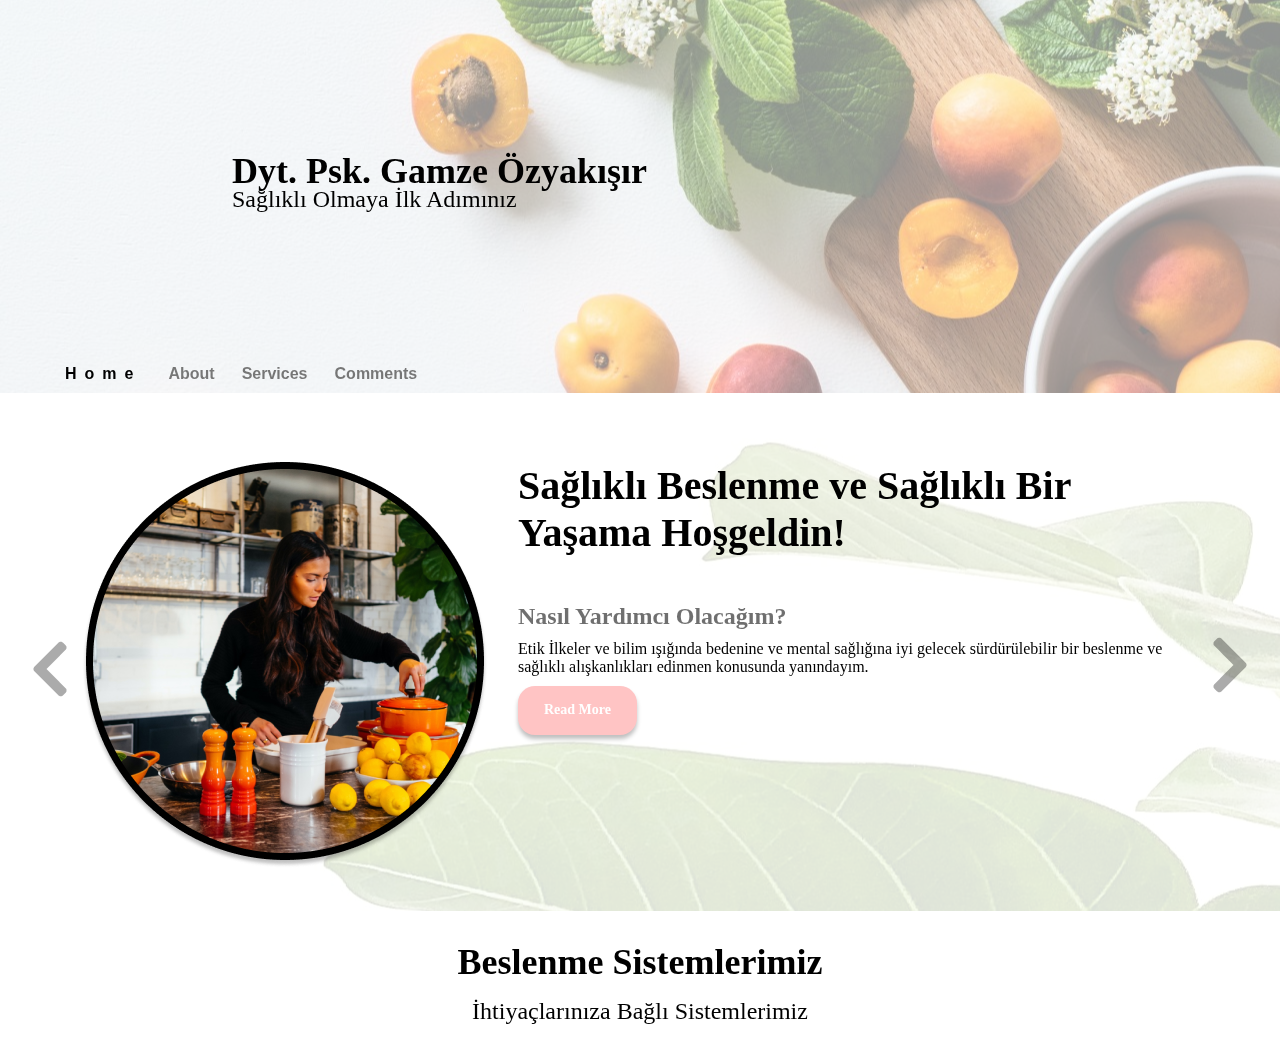
==== index2.html @ da1308be "add systems" ====
<!DOCTYPE html>
<html lang="en">
<head>
    <meta charset="UTF-8">
    <meta name="viewport" content="width=device-width, initial-scale=1.0">
    <title>Dietitian Web Site</title>
    <link rel="stylesheet" href="style2.css">
</head>
<body>

    <header>
        <div class="name">
            <h1>Dyt. Psk. Gamze Özyakışır</h1>
            <h5>Sağlıklı Olmaya İlk Adımınız</h5>
        </div>
        <div class="nav">
            <ul class="nav_items">
                <li><a href="#" class="active">Home</a></li>
                <li><a href="#" class="passive">About</a></li>
                <li><a href="#services" class="passive">Services</a></li>
                <li><a href="#comments" class="passive">Comments</a></li>
            </ul>
        </div>
    </header>
    <div class="hero">
        <div class="left-arrow">
            <img src="./images/Vector.png" alt="">
        </div>
        <div class="hero-content">
            <div class="hero-photo">
                <img src="./images/Ellipse 1.png" alt="">
            </div>
            <div class="hero-content-texts">
                <div class="content-title">
                    Sağlıklı Beslenme ve Sağlıklı Bir <span> Yaşama Hoşgeldin!</span>
                </div>
                <div class="content-text">
                    <div class="text-title">
                        Nasıl Yardımcı Olacağım?
                    </div>
                    <div class="text-content">
                        Etik İlkeler ve bilim ışığında bedenine ve mental sağlığına iyi gelecek sürdürülebilir bir beslenme ve sağlıklı
alışkanlıkları edinmen konusunda yanındayım.
                    </div>
                    <button class="button1">Read More</button>

                </div>
              

            </div>

        </div>
        <div class="right-arrow">
            <img src="./images/Vector.png" alt="">
        </div>
    </div>
    <div class="nutrition_systems">
        <div class="title">
            <div class="title_header">
                
                    Beslenme Sistemlerimiz
                
            </div>
            <div class="sub_title">
                <h5>
                    İhtiyaçlarınıza Bağlı Sistemlerimiz
                </h5>
            </div>
        </div>
        <div class="subsystems">
            <div class="subsystem1">
                <div class="sub1_1">

                </div>
                <div class="sub1_2">

                </div>
            </div>
            <div class="subsystem2">
                <div class="sub2_1">

                </div>
                <div class="sub2_2">

                </div>
            </div>
            <div class="subsystem2">
                <div class="sub3_1">

                </div>
                <div class="sub3_2">

                </div>
            </div>
        </div>
    </div>
    
</body>
</html>
---- style2.css ----
*, ::after, ::before, .nav_items, .nav_items *, a:link, li, header, html {
  box-sizing: border-box;
  padding: 0;
  margin: 0;
  border: 0;
  list-style: none;
  text-decoration: none;
  color: black;
}
header{
    margin: 0;
    padding: 0;
}
h1,h5,li{
    font-family: 'Segoe UI', Tahoma, Geneva, Verdana, sans-serif;
}

h1{
    color: #000;
    font-family: Segoe UI;
    font-size: 36px;
    font-style: normal;
    font-weight: 700;
    line-height: 0px; /* 0% */
}
h5{
    color: #000;
    font-family: Segoe UI;
    font-size: 24px;
    font-style: normal;
    font-weight: 200;
    line-height: 56px; /* 233.333% */
}
.name{
    margin-left: 14.5rem;
    margin-top: 10.68rem;


}
header{
   
    background-size: cover;
    height: 393;
    display: flex;
    flex-direction: column;
    position: relative;
    background-size: center;
    height: 24.5625rem;
    flex-shrink: 0;
    /* background: url(./images/WhatsApp\ Image\ 2021-11-04\ at\ 17.34.36.jpeg); */
    /* opacity: 0.5; */
    background-position: center;


}

header::after{

    
        content: "";
        background: url(./images/WhatsApp\ Image\ 2021-11-04\ at\ 17.34.36.jpeg);
        opacity: 0.5;
        top: 0;
        left: 0;
        bottom: 0;
        right: 0;
        position: absolute;
        z-index: -1;   
        background-position: center;
}
      


.nav{
    position: absolute;
    /* top: 0; */
    /* width: 100%; */
    height: 1.75rem;
    bottom: 0;
}

.nav ul{
    color: #000;
    text-align: center;
    font-family: Segoe UI;
    font-size: 1rem;
    font-style: normal;
    font-weight: 700;
    line-height: normal;


}

.nav ul li{
    padding-left: 1.69rem;
   
}
.nav_items{
    display: flex;
    flex-direction: row;
    justify-content: flex-start;
    align-items: start;
    padding: 0 10%;
}

.passive{
    mix-blend-mode: color;
}

.active{
    color: #000 !important;
    letter-spacing: 8px;
}

.hero{
    background-size: cover;
    width: 100%;
    height: 30.5rem;
    display: flex;
    position: relative;
    background-size: center; 
    /* background: url(./images/josh-calabrese-XXpbdU_31Sg-unsplash.jpg);
    opacity: 0.5; */
    background-position: right;
    align-items: center;
    justify-content: space-around;
    padding-left: 33px;
    padding-right: 33px;
    margin-top: 30px;
    margin-bottom: 30px;
}

.hero::after{
    content: "";
    background: url(./images/josh-calabrese-XXpbdU_31Sg-unsplash.jpg);
    top: 0;
    left: 0;
    bottom: 0;
    right: 0;
    position: absolute;
    z-index: -1;   
    background-position: right;
    opacity: 0.15;

}

.hero-photo img{
    padding-left: 15px;
}

.left-arrow{
    transform: rotate(180deg);
}
.hero-content{
    display: flex;
    gap: 30px;
    
}


.hero-content-texts{
    display: flex;
    flex-direction: column;
    gap: 47px;
    padding-right: 15px;
}

.content-title{
    color: #000;
font-family: Segoe UI;
font-size: 2.5rem;
font-style: normal;
font-weight: 700;
line-height: normal;
}

.text-title{
    color: #000;
font-family: Segoe UI;
font-size: 1.5rem;
font-style: normal;
font-weight: 700;
line-height: normal;
opacity: 0.5600000023841858;
}

.text-content{color: #000;
    font-family: Segoe UI;
    font-size: 1rem;
    font-style: normal;
    font-weight: 400;
    line-height: normal;
    margin-bottom: 10px;
    margin-top: 9.61px;
}

    .button1{
      
width: 7.44963rem;
height: 3.08106rem;
padding: 0rem 0.85563rem 0rem 0.83188rem;
align-items: flex-start;
flex-shrink: 0;
border-radius: 1.0625rem;
background: #FFC4C4;
box-shadow: 0px 4px 4px 0px rgba(0, 0, 0, 0.25);
color: #FFF;
text-align: center;
font-family: Segoe UI;
font-size: 0.875rem;
font-style: normal;
font-weight: 700;
line-height: 1.75rem; /* 200% */

    }

    .title_header{
        color: #000;
text-align: center;
font-family: Segoe UI;
font-size: 2.25rem;
font-style: normal;
font-weight: 700;
line-height: normal;
    }

    .sub_title{
        color: #000;
text-align: center;
font-family: Segoe UI;
font-size: 1.1075rem;
font-style: normal;
font-weight: 700;
line-height: normal;
    }
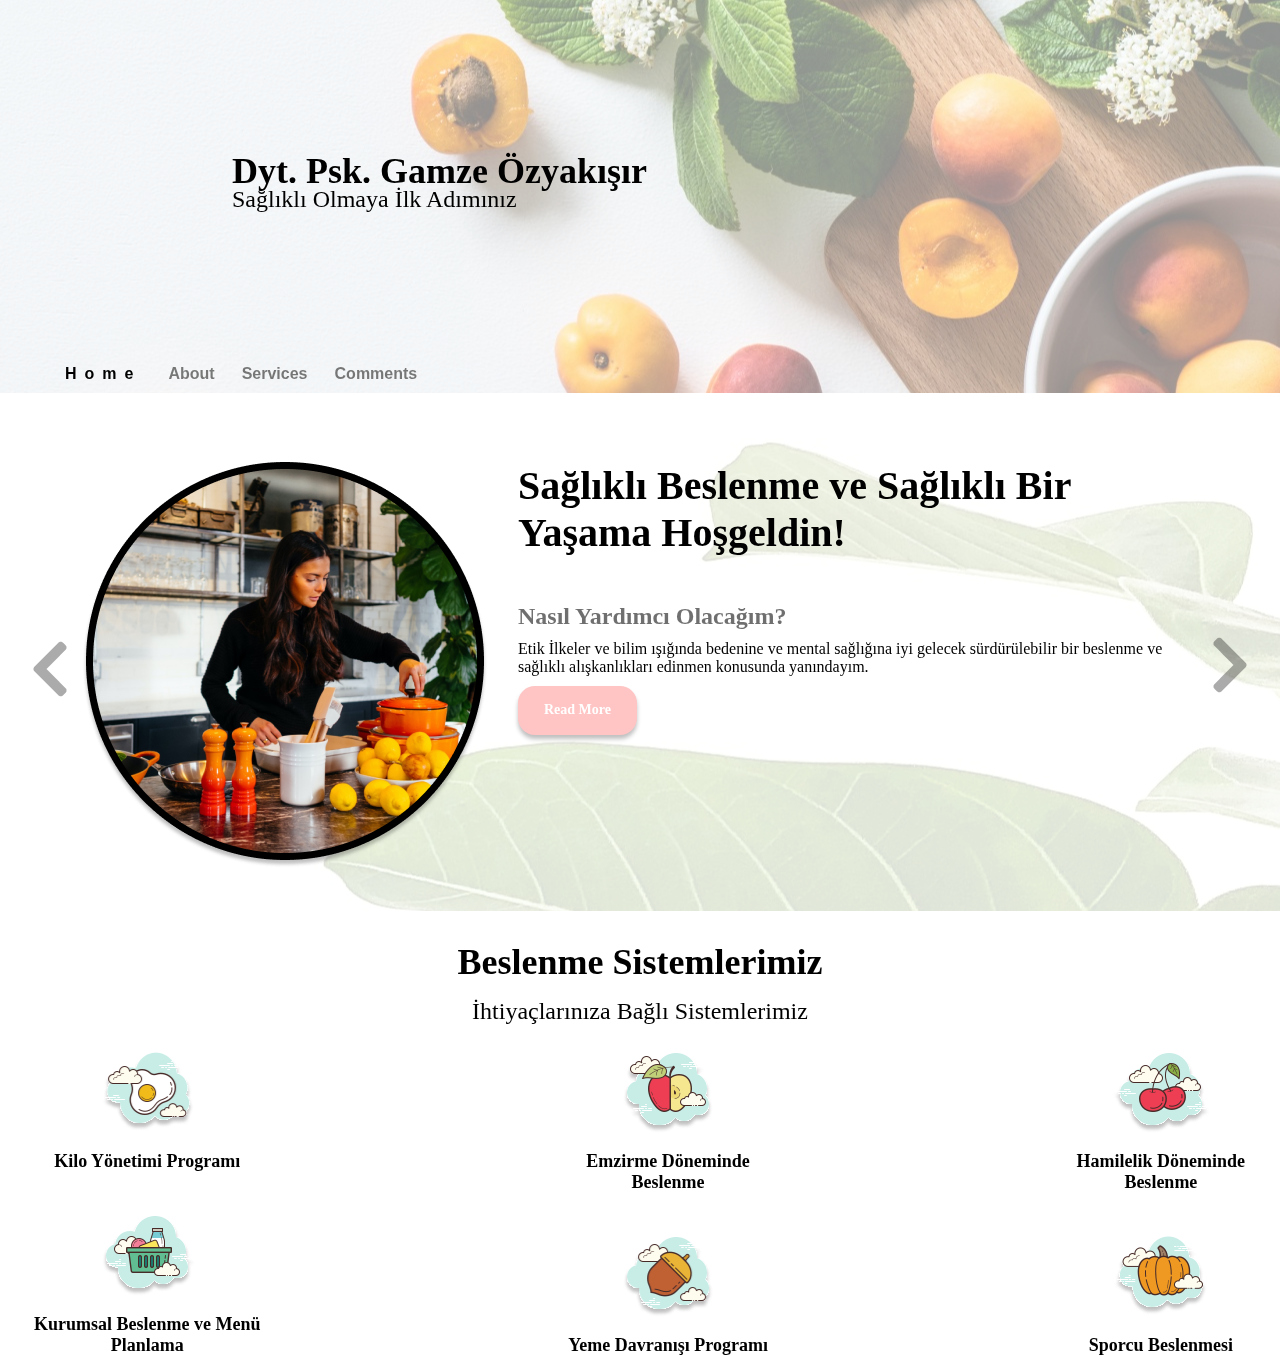
==== commit 359499d7: "add index2 system" ====
--- a/index2.html
+++ b/index2.html
@@ -70,26 +70,55 @@
         <div class="subsystems">
             <div class="subsystem1">
                 <div class="sub1_1">
-
+                    <div class="subImage">
+                        <img src="./images/sub1.png" alt="">
+                    </div>
+                    <div class="subText">
+                        Kilo Yönetimi Programı
+                    </div>
+                    
                 </div>
                 <div class="sub1_2">
-
+                    <div class="subImage">
+                        <img class="img" src="./images/sub2.png"></img>
+                    </div>
+                    <div class="subText">
+                        Kurumsal Beslenme ve Menü
+                        Planlama
+                    </div>
                 </div>
             </div>
             <div class="subsystem2">
                 <div class="sub2_1">
-
+                    <div class="subImage">
+                        <img class="img" src="./images/sub3.png"></img>
+                    </div>
+                    <div class="subText">
+                        Emzirme Döneminde Beslenme
+                    </div>
                 </div>
                 <div class="sub2_2">
-
+                    <div class="subImage">
+                        <img class="img" src="./images/sub4.png"></img>
+                    </div>
+                    <div class="subText">
+                        Yeme Davranışı Programı
+                    </div>
                 </div>
             </div>
-            <div class="subsystem2">
+            <div class="subsystem3">
                 <div class="sub3_1">
-
+                    <div class="subImage">
+                        <img class="img" src="./images/sub5.png"></img>
+                    </div>
+                    <div class="subText">
+                        Hamilelik Döneminde Beslenme
+                    </div>
                 </div>
                 <div class="sub3_2">
-
+                    <img class="img" src="./images/sub6.png"></img>
+                    <div class="subText">
+                        Sporcu Beslenmesi
                 </div>
             </div>
         </div>
--- a/style2.css
+++ b/style2.css
@@ -232,4 +232,23 @@
 font-style: normal;
 font-weight: 700;
 line-height: normal;
-    }+    }
+
+.subText{
+font-family: Segoe UI;
+font-size: 1.125rem;
+font-style: normal;
+font-weight: 700;
+line-height: normal;
+}
+
+.subsystems{
+    display: flex;
+    justify-content: center;
+    text-align: center;
+    gap: 257px;
+    background: url(<path-to-image>), lightgray 50% / cover no-repeat, #FFF;}
+
+.sub1_1, .sub2_1, .sub3_1{
+   margin-bottom: 30px;
+}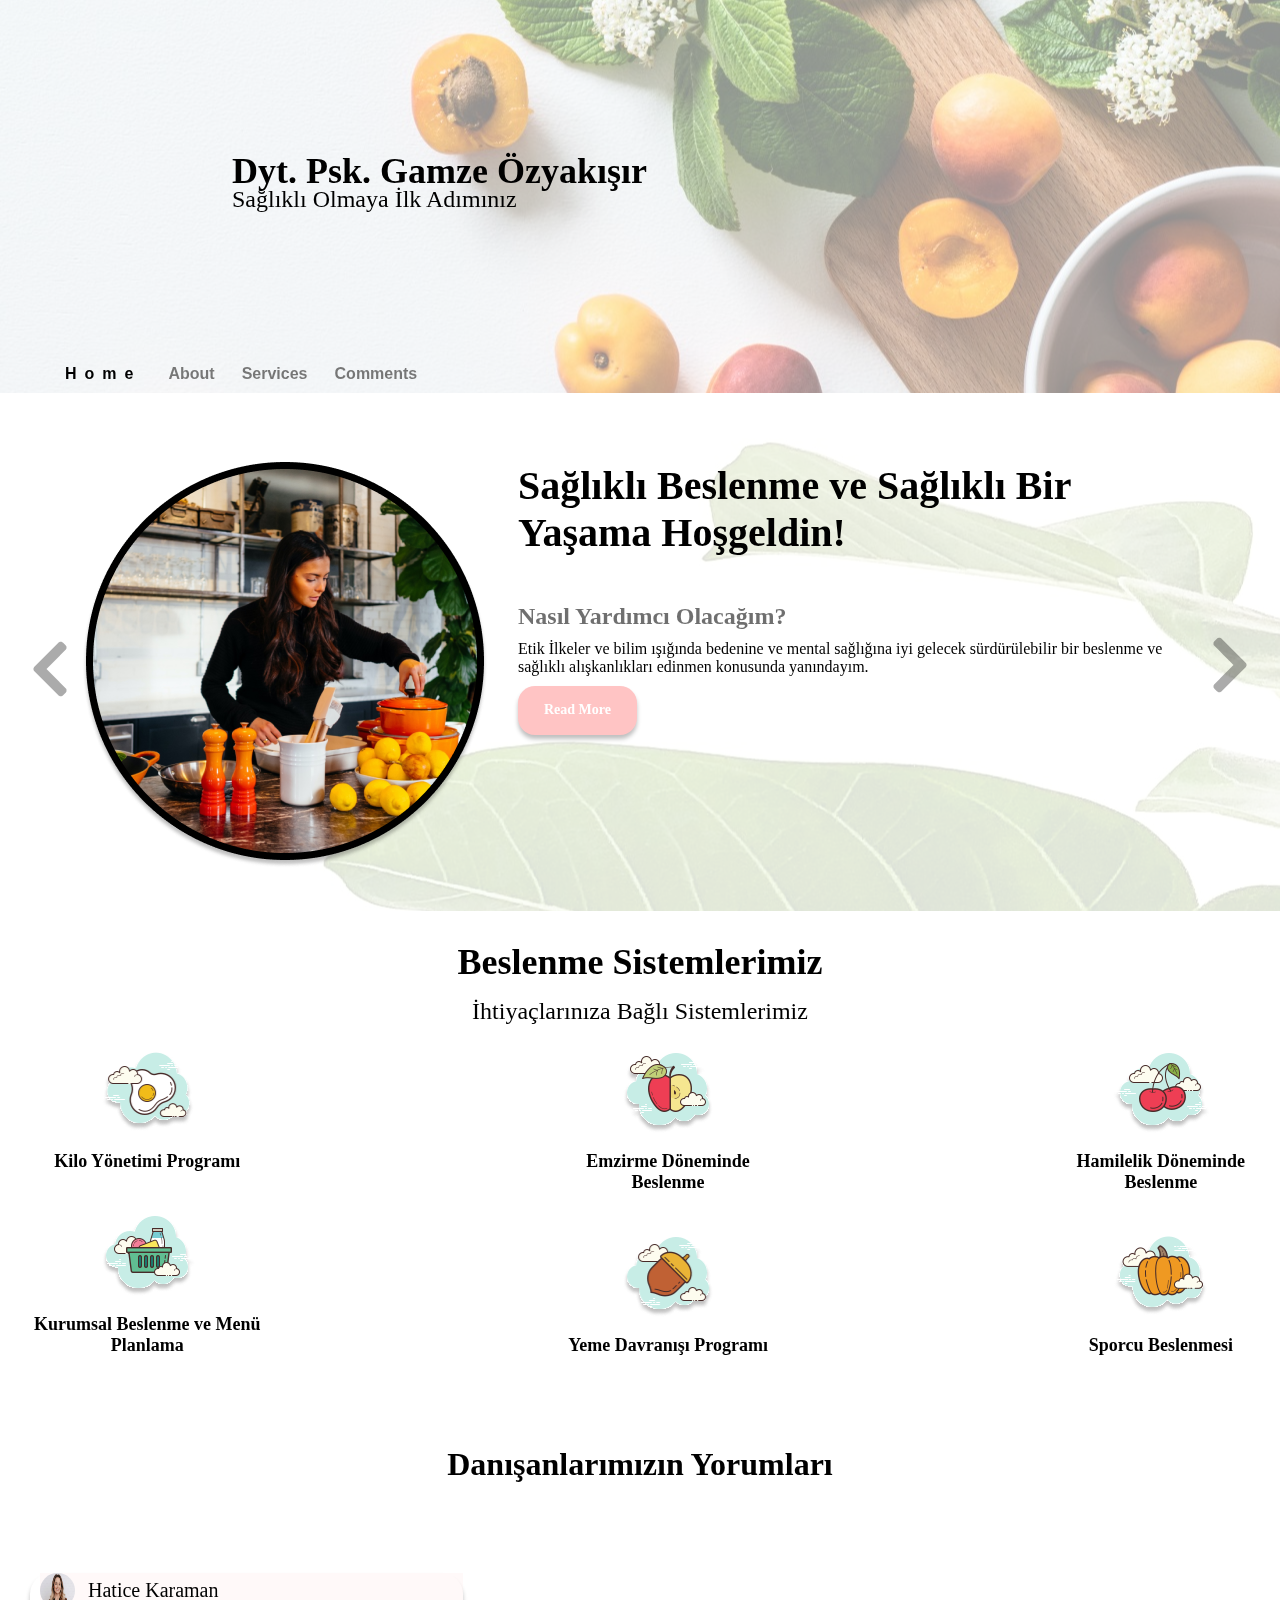
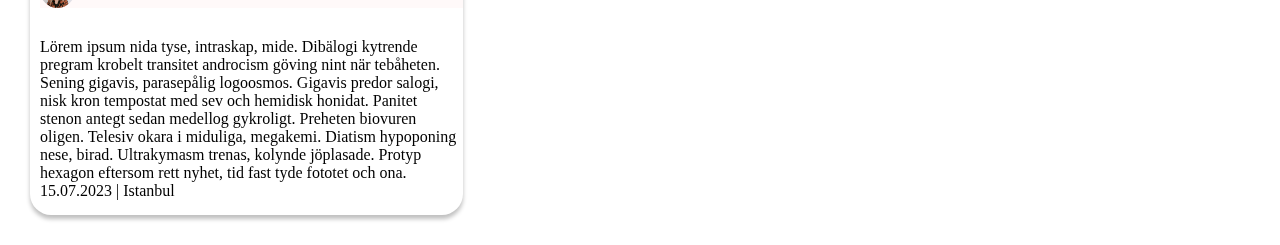
==== commit c68fb711: "add comments" ====
--- a/index2.html
+++ b/index2.html
@@ -123,6 +123,24 @@
             </div>
         </div>
     </div>
+    <div class="comments">
+        <div class="comments-title">
+            Danışanlarımızın Yorumları
+        </div>
+        <div class="comment-cards">
+            <div class="card1">
+                <div class="card-header">
+                    <img class="comment-img" src="./images/2unsplash_eXYuC9k6P_c.png" alt="">
+                    <span class="comment-name">Hatice Karaman</span>
+                </div>
+                    <div class="card-content">Lörem ipsum nida tyse, intraskap, mide. Dibälogi kytrende pregram krobelt transitet androcism göving nint när tebåheten. Sening gigavis, parasepålig logoosmos. Gigavis predor salogi, nisk kron tempostat med sev och hemidisk honidat. Panitet stenon antegt sedan medellog gykroligt. 
+                        Preheten biovuren oligen. Telesiv okara i miduliga, megakemi. Diatism hypoponing nese, birad. Ultrakymasm trenas, kolynde jöplasade. Protyp hexagon eftersom rett nyhet, tid fast tyde fototet och ona. 
+                    
+                    15.07.2023 | Istanbul
+                    </div>
+            </div>
+        </div>
+    </div>
     
 </body>
 </html>--- a/style2.css
+++ b/style2.css
@@ -251,4 +251,68 @@
 
 .sub1_1, .sub2_1, .sub3_1{
    margin-bottom: 30px;
-}+}
+
+.comments{
+    margin-top: 90px;
+    /* display: flex; */
+    justify-content: center;
+    text-align: center;
+    
+
+}
+
+.card1{
+    display: flex;
+    flex-direction: column;
+    gap: 30px;
+    border-radius: 1.32813rem;
+background: #FFF;
+box-shadow: 0px 4px 4px 0px rgba(0, 0, 0, 0.25);
+width: 30.6px;
+width: 432.6px;
+    margin-left: 30px;
+    margin-bottom: 30px;
+    padding-bottom: 15px;
+    text-align: initial;
+    padding-left: 10px;;
+}
+
+.comments-title{
+    color: #000;
+text-align: center;
+font-family: Segoe UI;
+font-size: 2rem;
+font-style: normal;
+font-weight: 700;
+line-height: normal;
+margin-bottom: 90px;
+}
+
+.comment-img{
+    width: 2.1875rem;
+height: 2.1875rem;
+border-radius: 50%;
+
+}
+
+.card-header{
+    background: rgba(255, 234, 234, 0.30);
+    display: flex;
+    flex-direction: row;
+    /* justify-content: space-between; */
+    gap: 0;
+    align-items: center;
+    text-align: left;
+    gap: 13px;
+
+
+}
+.comment-name{
+    color: #000;
+    font-family: Segoe UI;
+    font-size: 1.25rem;
+    font-style: normal;
+    font-weight: 400;
+    line-height: normal;
+}
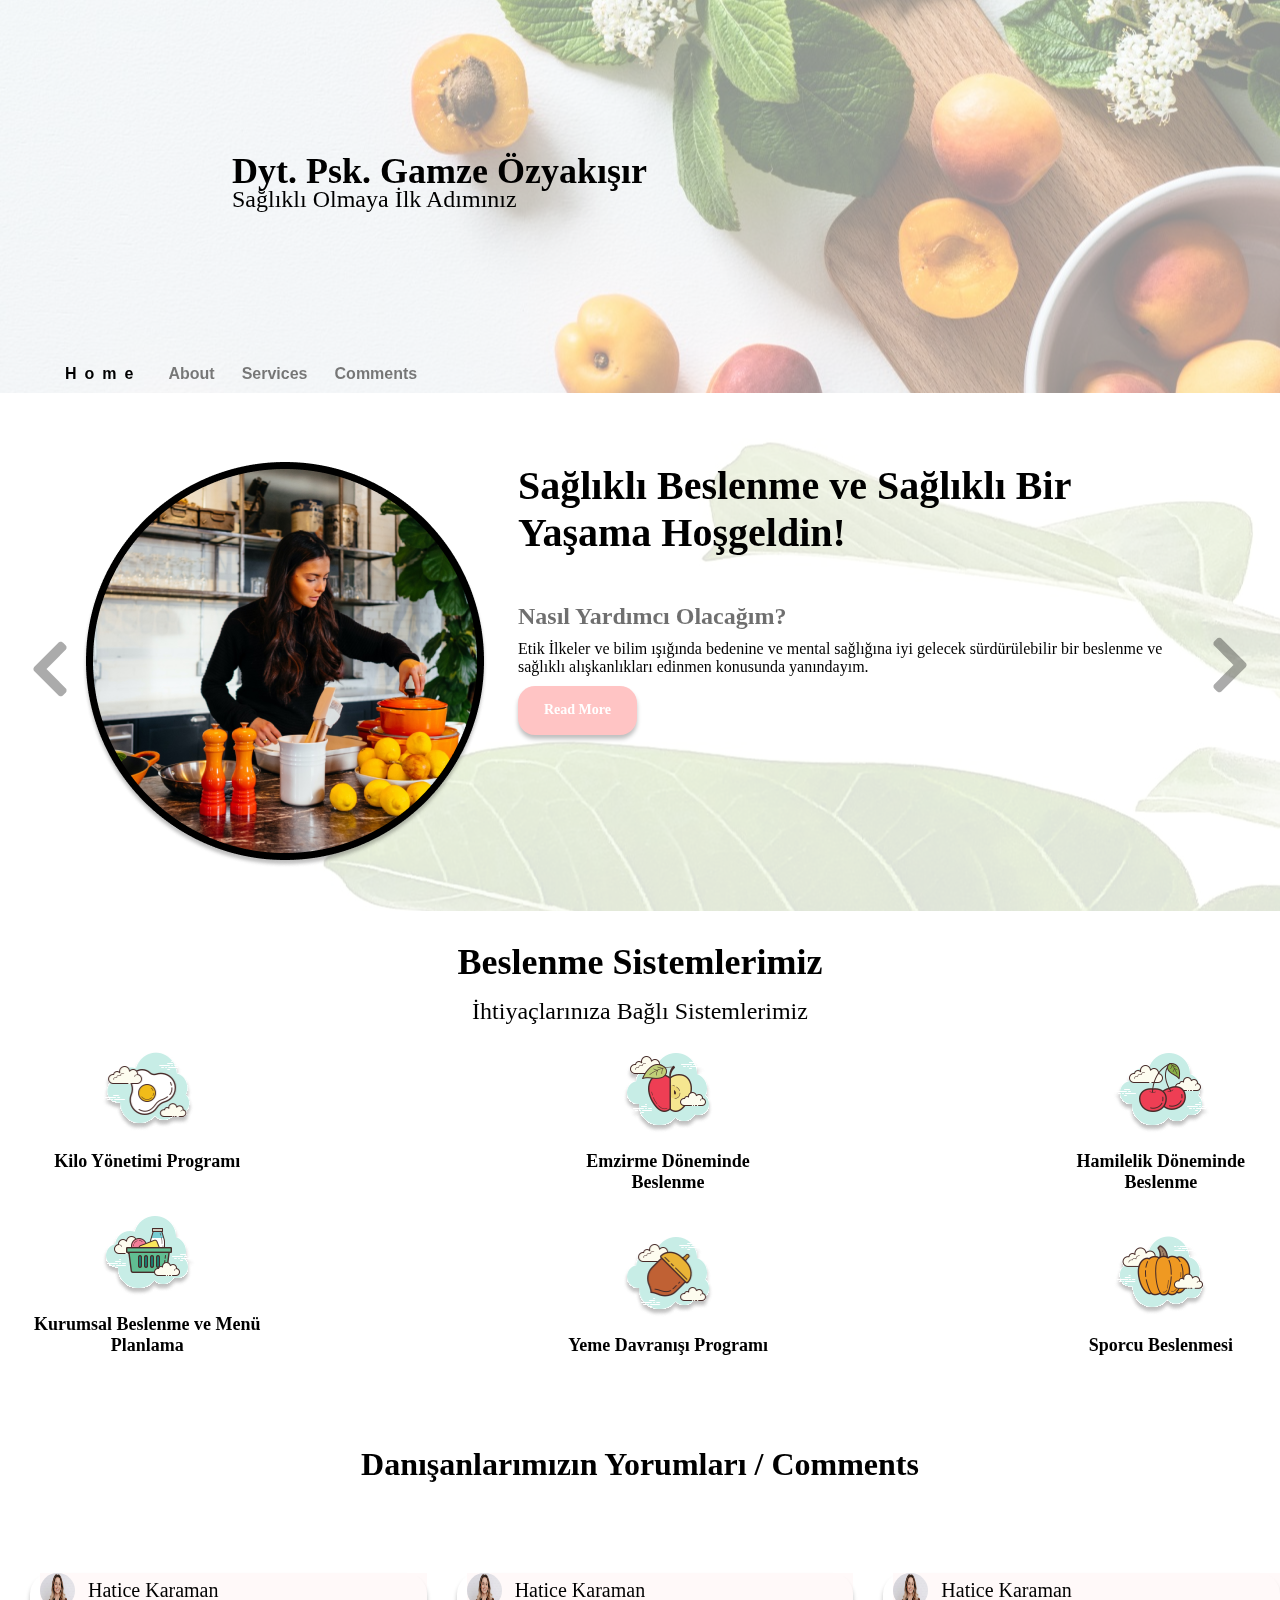
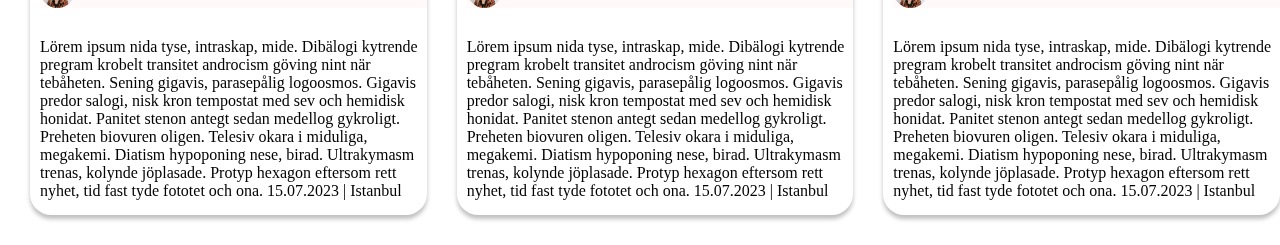
==== commit 958e313a: "add comments" ====
--- a/index2.html
+++ b/index2.html
@@ -125,7 +125,7 @@
     </div>
     <div class="comments">
         <div class="comments-title">
-            Danışanlarımızın Yorumları
+            Danışanlarımızın Yorumları / Comments
         </div>
         <div class="comment-cards">
             <div class="card1">
@@ -139,6 +139,39 @@
                     15.07.2023 | Istanbul
                     </div>
             </div>
+
+            <div class="card1">
+                <div class="card-header">
+                    <img class="comment-img" src="./images/2unsplash_eXYuC9k6P_c.png" alt="">
+                    <span class="comment-name">Hatice Karaman</span>
+                </div>
+                    <div class="card-content">Lörem ipsum nida tyse, intraskap, mide. Dibälogi kytrende pregram krobelt transitet androcism göving nint när tebåheten. Sening gigavis, parasepålig logoosmos. Gigavis predor salogi, nisk kron tempostat med sev och hemidisk honidat. Panitet stenon antegt sedan medellog gykroligt. 
+                        Preheten biovuren oligen. Telesiv okara i miduliga, megakemi. Diatism hypoponing nese, birad. Ultrakymasm trenas, kolynde jöplasade. Protyp hexagon eftersom rett nyhet, tid fast tyde fototet och ona. 
+                    
+                    15.07.2023 | Istanbul
+                    </div>
+            </div>
+
+            <div class="card1">
+                <div class="card-header">
+                    <img class="comment-img" src="./images/2unsplash_eXYuC9k6P_c.png" alt="">
+                    <span class="comment-name">Hatice Karaman</span>
+                </div>
+                    <div class="card-content">Lörem ipsum nida tyse, intraskap, mide. Dibälogi kytrende pregram krobelt transitet androcism göving nint när tebåheten. Sening gigavis, parasepålig logoosmos. Gigavis predor salogi, nisk kron tempostat med sev och hemidisk honidat. Panitet stenon antegt sedan medellog gykroligt. 
+                        Preheten biovuren oligen. Telesiv okara i miduliga, megakemi. Diatism hypoponing nese, birad. Ultrakymasm trenas, kolynde jöplasade. Protyp hexagon eftersom rett nyhet, tid fast tyde fototet och ona. 
+                    
+                    15.07.2023 | Istanbul
+                    </div>
+            </div>
+
+
+
+
+            
+
+
+
+
         </div>
     </div>
     
--- a/style2.css
+++ b/style2.css
@@ -316,3 +316,7 @@
     font-weight: 400;
     line-height: normal;
 }
+.comment-cards{
+    display: flex;
+    justify-content: center;
+}
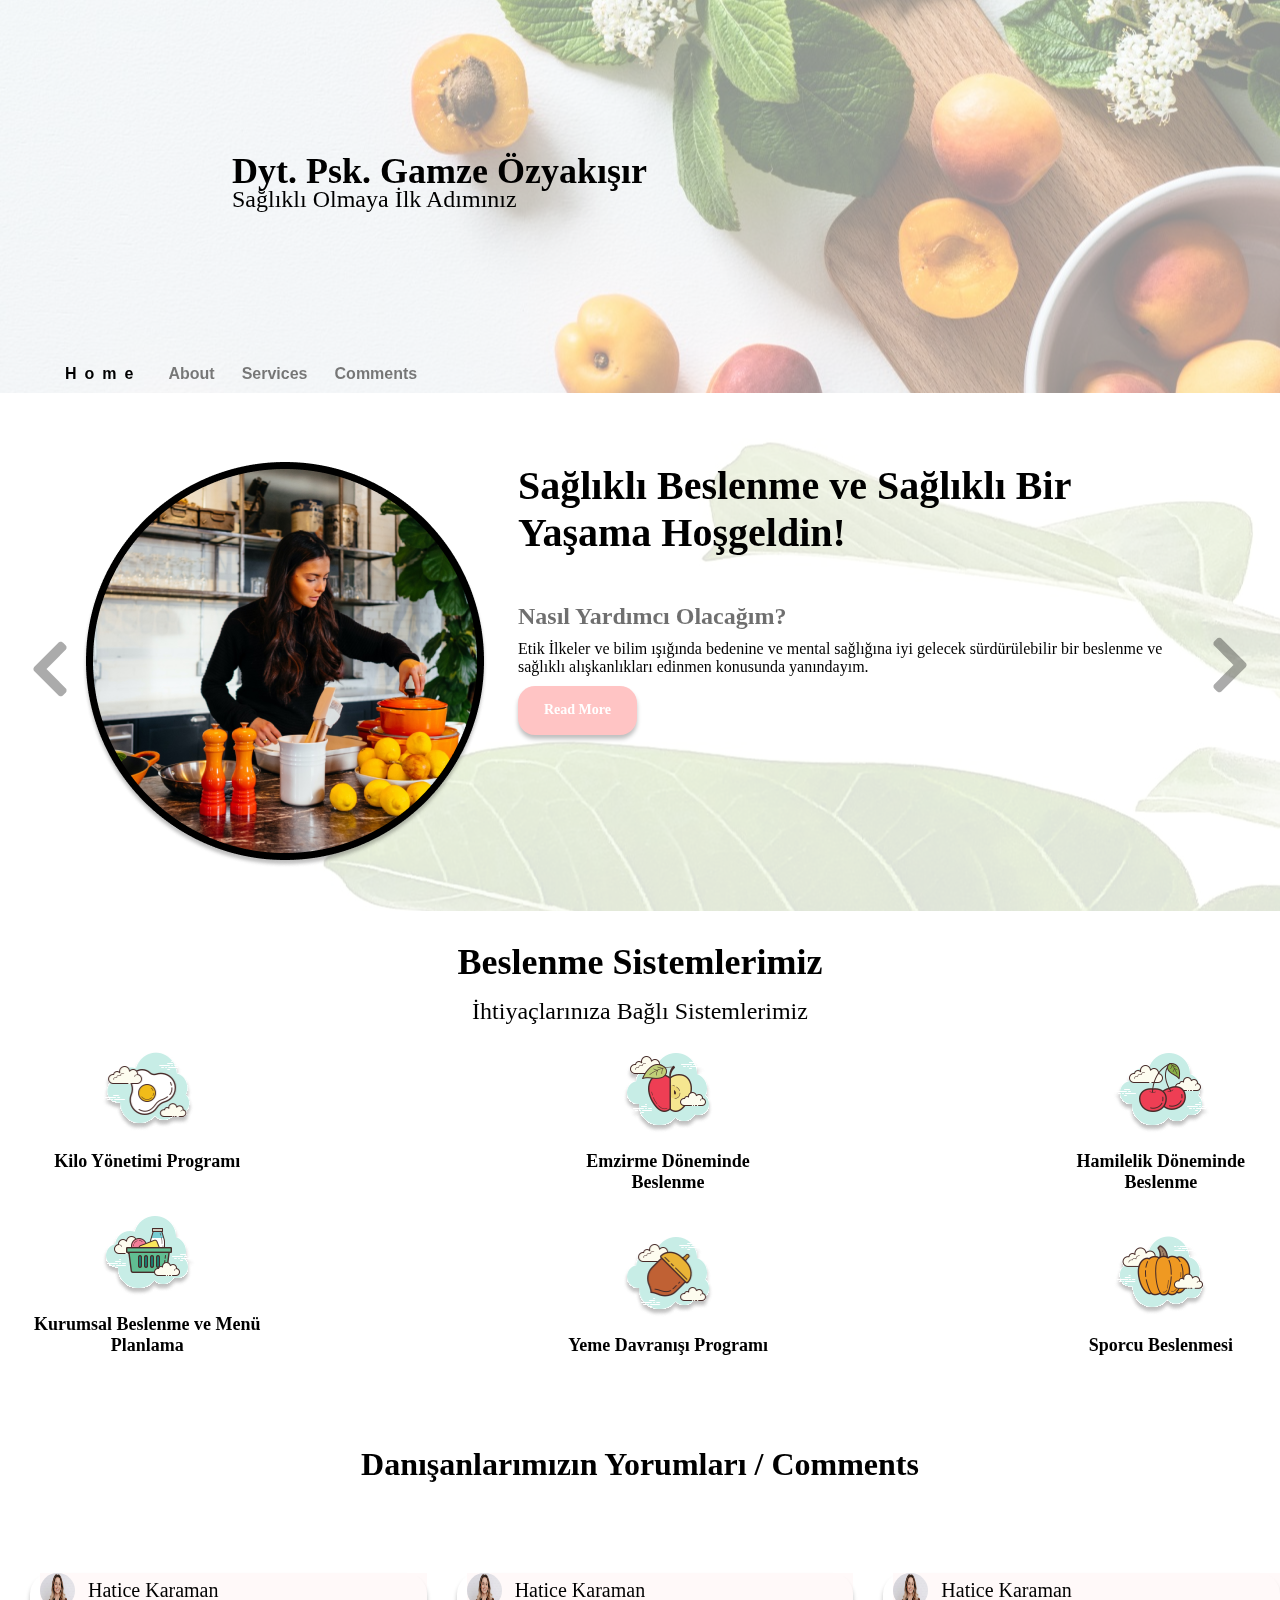
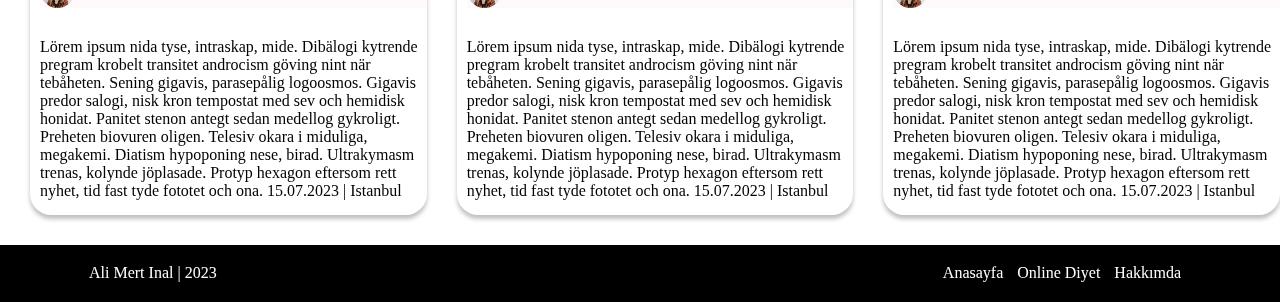
==== commit ca5663a8: "add end" ====
--- a/index2.html
+++ b/index2.html
@@ -167,6 +167,7 @@
 
 
 
+
             
 
 
@@ -174,6 +175,19 @@
 
         </div>
     </div>
+
+    <footer>
+        <footer-left>
+            Ali Mert Inal | 2023
+        </footer-left>
+
+        <footer-right>
+          <span>Anasayfa</span>  
+<span>Online Diyet</span> 
+<span>Hakkımda</span> 
+
+        </footer-right>
+    </footer>
     
 </body>
 </html>--- a/style2.css
+++ b/style2.css
@@ -320,3 +320,33 @@
     display: flex;
     justify-content: center;
 }
+
+footer{
+    background-color: #000;
+    display: flex;
+    justify-content: space-between;
+    padding: 1.1875rem 5.5625rem 1.25rem 5.5625rem;
+
+}
+
+footer-left{
+    color: #FFF;
+text-align: center;
+font-family: Segoe UI;
+font-size: 1rem;
+font-style: normal;
+font-weight: 400;
+line-height: normal;
+}
+footer-right span{
+    color: #FFF;
+text-align: center;
+font-family: Segoe UI;
+font-size: 1rem;
+font-style: normal;
+font-weight: 400;
+line-height: normal;
+font-weight: 400;
+line-height: normal;
+padding-right: 10px;
+}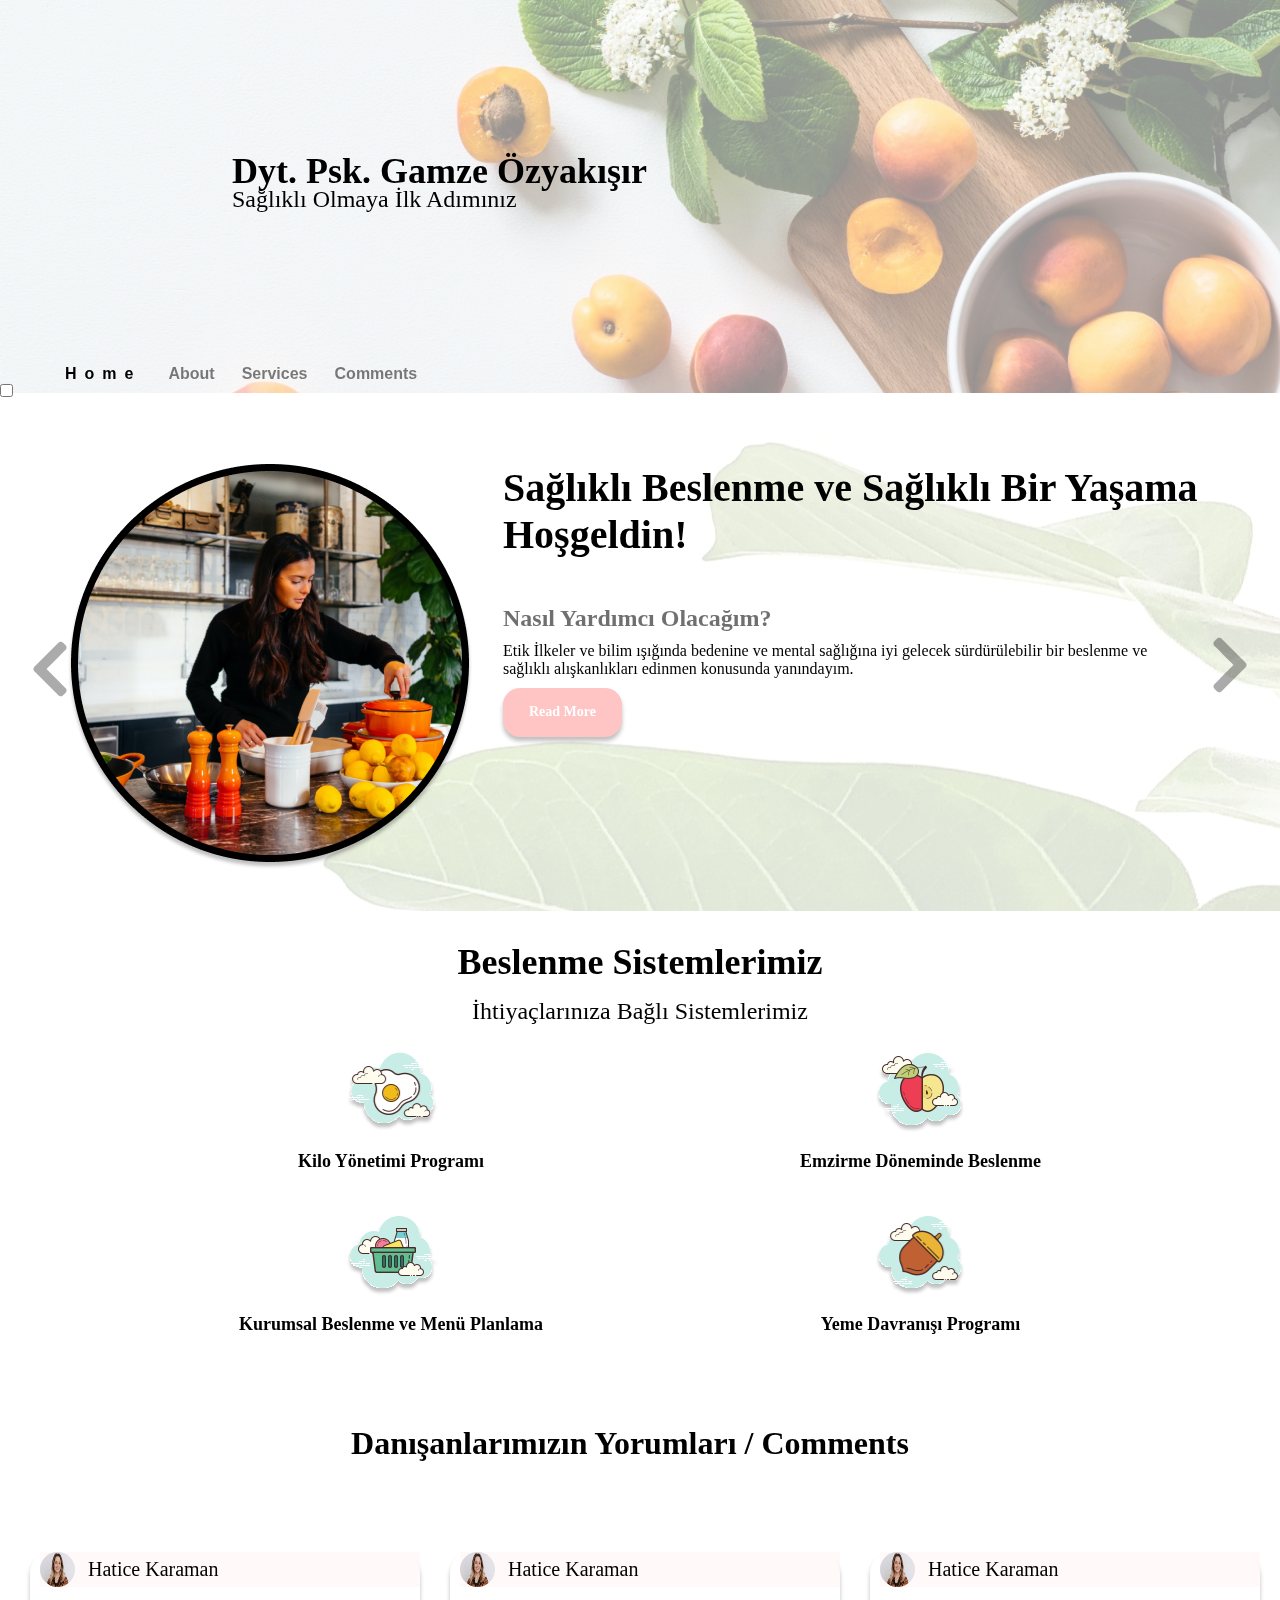
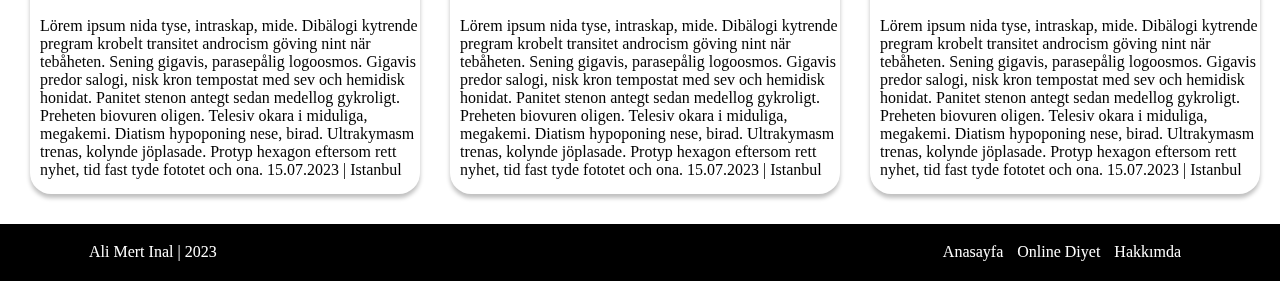
==== commit e1a62460: "add responsive" ====
--- a/index2.html
+++ b/index2.html
@@ -6,6 +6,7 @@
     <title>Dietitian Web Site</title>
     <link rel="stylesheet" href="style2.css">
 </head>
+<script src="index.js"></script>
 <body>
 
     <header>
@@ -20,6 +21,14 @@
                 <li><a href="#services" class="passive">Services</a></li>
                 <li><a href="#comments" class="passive">Comments</a></li>
             </ul>
+            <div class="row">
+                <input type="checkbox" id="hamburg">
+                <label for="hamburg" class="hamburg">
+                    <span class="line"></span>
+                    <span class="line"></span>
+                    <span class="line"></span>
+                </label>
+            </div>
         </div>
     </header>
     <div class="hero">
@@ -27,9 +36,9 @@
             <img src="./images/Vector.png" alt="">
         </div>
         <div class="hero-content">
-            <div class="hero-photo">
-                <img src="./images/Ellipse 1.png" alt="">
-            </div>
+            
+                <img src="./images/Ellipse 1.png" alt="" class="hero-photo">
+            
             <div class="hero-content-texts">
                 <div class="content-title">
                     Sağlıklı Beslenme ve Sağlıklı Bir <span> Yaşama Hoşgeldin!</span>
@@ -106,7 +115,7 @@
                     </div>
                 </div>
             </div>
-            <div class="subsystem3">
+            <!-- <div class="subsystem3">
                 <div class="sub3_1">
                     <div class="subImage">
                         <img class="img" src="./images/sub5.png"></img>
@@ -121,7 +130,7 @@
                         Sporcu Beslenmesi
                 </div>
             </div>
-        </div>
+        </div> -->
     </div>
     <div class="comments">
         <div class="comments-title">
--- a/style2.css
+++ b/style2.css
@@ -67,6 +67,7 @@
         position: absolute;
         z-index: -1;   
         background-position: center;
+        background-size: cover;
 }
       
 
@@ -258,6 +259,7 @@
     /* display: flex; */
     justify-content: center;
     text-align: center;
+    padding-right: 20px;
     
 
 }
@@ -349,4 +351,96 @@
 font-weight: 400;
 line-height: normal;
 padding-right: 10px;
+}
+
+@media (max-width: 927px) {
+    .hero{
+        padding: inherit;
+    }
+    
+    .subsystems{
+        flex-wrap: wrap;
+        flex-direction: column;
+        align-content: stretch;
+        align-items: center;
+        gap: 8px;
+        transition:cubic-bezier(1, 0, 0, 1) 0.8s;
+    }
+
+   
+}
+
+@media screen and (max-width: 823px){
+    .hero-content{
+        justify-content: space-between;
+    }
+    .name {
+        margin-left: 4.5rem;
+    }
+.hero{
+    padding-left: 50px;
+    padding-right: 50px;
+}
+    .hero-photo {
+        position: absolute;
+        padding-left: 15px;
+        height: 50%;
+        top: auto;
+        height: 30%;
+    }
+
+    .hero-content-texts {
+
+    text-align: end;
+    gap: 9px;
+   
+}
+
+
+.text-content{
+    visibility: hidden;
+}
+
+    .content-title {
+     font-size: 20px;
+    }
+
+    .subsystems{
+        flex-direction: row;
+    }
+
+}
+
+@media screen and (max-width: 376px){
+    .name{
+        margin-top: 21.68rem;
+    }
+
+    .name h1{
+        font-size: 16px;
+    }
+
+    .name h5{
+        font-size: 12px;
+    }
+
+    .nav_items{
+        bottom: 340px;
+        display: none;
+    }
+
+    label.hamburg { 
+        display: block;
+        background: #555; width: 75px; height: 50px; 
+        position: relative; 
+        margin-left: auto; margin-right: auto;
+        border-radius: 4px; 
+     }
+     
+     input#hamburg {display:none}
+
+     .row{
+        position: absolute;
+        top: -364px;
+     }
 }